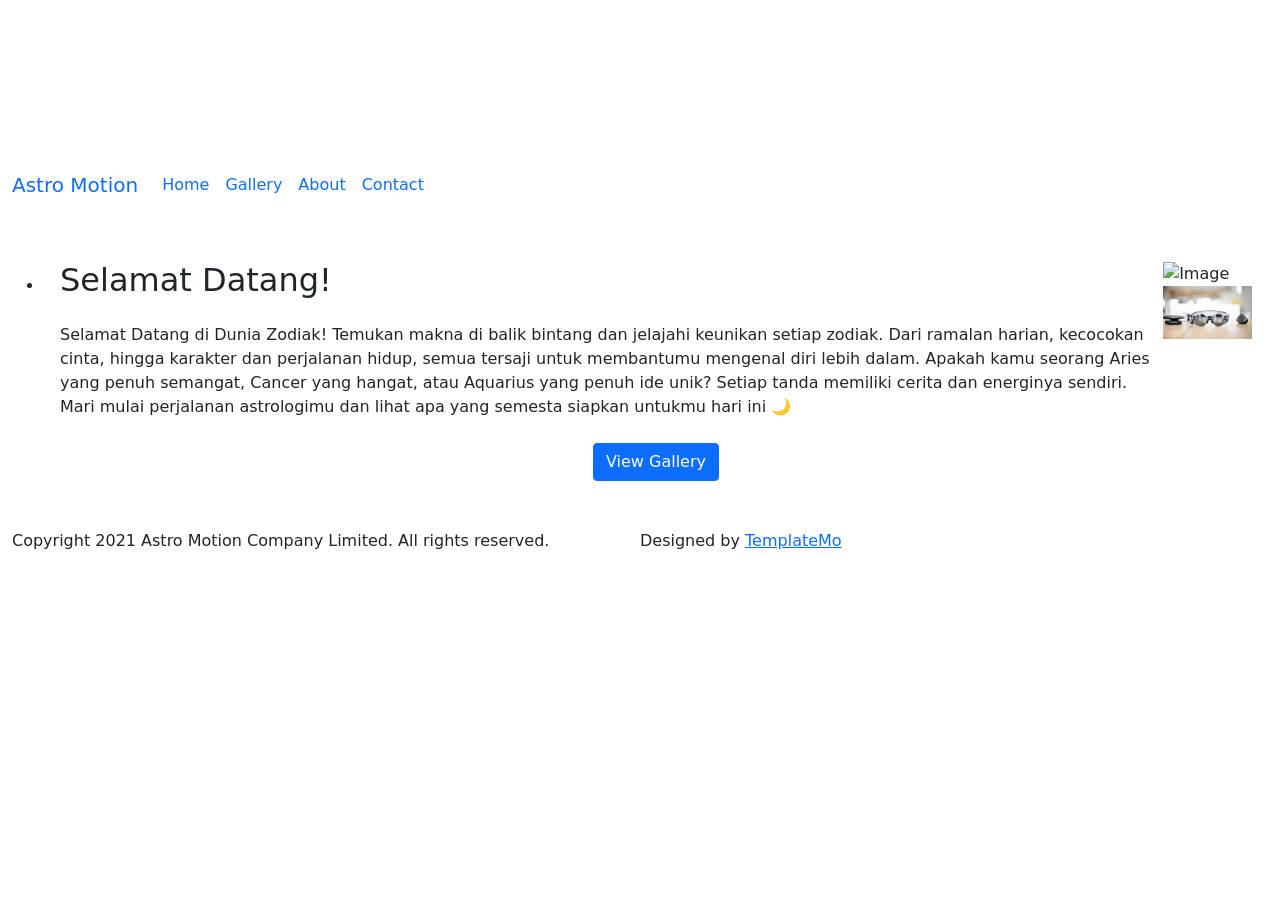
==== index.html @ 168e0117 "index.html" ====
<!DOCTYPE html>
<html lang="en">
<head>
    <meta charset="UTF-8">
    <meta http-equiv="X-UA-Compatible" content="IE=edge">
    <meta name="viewport" content="width=device-width, initial-scale=1.0">
    <title>Astro Motion by TemplateMo</title>
    <link href="https://fonts.googleapis.com/css2?family=Source+Sans+Pro:wght@300;400&display=swap" rel="stylesheet">
    <link rel="stylesheet" href="css/bootstrap.min.css">
    <link rel="stylesheet" href="css/slick.css" type="text/css" /> 
    <link rel="stylesheet" href="css/templatemo-style.css">
<!--
    
TemplateMo 560 Astro Motion

https://templatemo.com/tm-560-astro-motion

-->
</head>
<body>
    <video autoplay muted loop id="bg-video">
        <source src="video/gfp-astro-timelapse.mp4" type="video/mp4">
    </video>
    <div class="page-container">
      <div class="container-fluid">
        <div class="row">
          <div class="col-xs-12">
            <div class="cd-slider-nav">
              <nav class="navbar navbar-expand-lg" id="tm-nav">
                <a class="navbar-brand" href="#">Astro Motion</a>
                  <button class="navbar-toggler" type="button" data-bs-toggle="collapse" data-bs-target="#navbar-supported-content" aria-controls="navbarSupportedContent" aria-expanded="false" aria-label="Toggle navigation">
                    <span class="navbar-toggler-icon"></span>
                  </button>
                  <div class="collapse navbar-collapse" id="navbar-supported-content">
                    <ul class="navbar-nav mb-2 mb-lg-0">
                      <li class="nav-item selected">
                        <a class="nav-link" aria-current="page" href="#0" data-no="1">Home</a>
                        <div class="circle"></div>
                      </li>
                      <li class="nav-item">
                        <a class="nav-link" href="#0" data-no="2">Gallery</a>
                        <div class="circle"></div>
                      </li>
                      <li class="nav-item">
                        <a class="nav-link" href="#0" data-no="3">About</a>
                        <div class="circle"></div>
                      </li>
                      <li class="nav-item">
                        <a class="nav-link" href="#0" data-no="4">Contact</a>
                        <div class="circle"></div>
                      </li>
                    </ul>
                  </div>
              </nav>
            </div>
          </div>          
        </div>        
      </div>      
      <div class="container-fluid tm-content-container">
        <ul class="cd-hero-slider mb-0 py-5">
          <li class="px-3" data-page-no="1">
            <div class="page-width-1 page-left">
              <div class="d-flex position-relative tm-border-top tm-border-bottom intro-container">
                <div class="intro-left tm-bg-dark">
                  <h2 class="mb-4">Selamat Datang!</h2>
                  <p class="mb-4">
                    Selamat Datang di Dunia Zodiak! Temukan makna di balik bintang dan jelajahi keunikan setiap zodiak. Dari ramalan harian, kecocokan cinta, hingga karakter dan perjalanan hidup, semua tersaji untuk membantumu mengenal diri lebih dalam.
Apakah kamu seorang Aries yang penuh semangat, Cancer yang hangat, atau Aquarius yang penuh ide unik? Setiap tanda memiliki cerita dan energinya sendiri.
Mari mulai perjalanan astrologimu dan lihat apa yang semesta siapkan untukmu hari ini 🌙</p>
                </div>
                <div class="intro-right">
                  <img src="img/home-img-1.jpg" alt="Image" class="img2-fluid intro-img-1">
                  <img src="img/home-img-2.jpg" alt="Image" class="img-fluid intro-img-2">
                </div>
                <div class="circle intro-circle-1"></div>
                <div class="circle intro-circle-2"></div>
                <div class="circle intro-circle-3"></div>
                <div class="circle intro-circle-4"></div>
              </div>
              <div class="text-center">
                <a href="#0" data-page-no="2" class="btn btn-primary tm-intro-btn tm-page-link">
                  View Gallery
                </a>
              </div>            
            </div>            
          </li>
          <li data-page-no="2">
            <!-- Image Carousel -->
            <div class="mx-auto position-relative gallery-container">
              <div class="circle intro-circle-1"></div>
              <div class="circle intro-circle-2"></div>
              <div class="mx-auto tm-border-top gallery-slider">
                <figure class="effect-julia item">
                    <img src="img 2/home-img-1.jpg" alt="Image">
                    <figcaption>
                        <div>
                            <p>Julia dances in the deep dark</p>
                        </div>
                        <a href="#">View more</a>
                    </figcaption>
                </figure>
                <figure class="effect-julia item">
                    <img src="img/gallery-img-02.jpg" alt="Image">
                    <figcaption>
                        <div>
                            <p>Julia dances in the deep dark</p>
                        </div>
                        <a href="#">View more</a>
                    </figcaption>
                </figure>
                <figure class="effect-julia item">
                    <img src="img/gallery-img-03.jpg" alt="Image">
                    <figcaption>
                        <div>
                            <p>Julia dances in the deep dark</p>
                        </div>
                        <a href="#">View more</a>
                    </figcaption>
                </figure>
                <figure class="effect-julia item">
                    <img src="img/gallery-img-04.jpg" alt="Image">
                    <figcaption>
                        <div>
                            <p>Julia dances in the deep dark</p>
                        </div>
                        <a href="#">View more</a>
                    </figcaption>
                </figure>
                <figure class="effect-julia item">
                    <img src="img/gallery-img-05.jpg" alt="Image">
                    <figcaption>
                        <div>
                            <p>Julia dances in the deep dark</p>
                        </div>
                        <a href="#">View more</a>
                    </figcaption>
                </figure>
                <figure class="effect-julia item">
                    <img src="img/gallery-img-06.jpg" alt="Image">
                    <figcaption>
                        <div>
                            <p>Julia dances in the deep dark</p>
                        </div>
                        <a href="#">View more</a>
                    </figcaption>
                </figure>
                <figure class="effect-julia item">
                    <img src="img/gallery-img-07.jpg" alt="Image">
                    <figcaption>
                        <div>
                            <p>Julia dances in the deep dark</p>
                        </div>
                        <a href="#">View more</a>
                    </figcaption>
                </figure>
                <figure class="effect-julia item">
                    <img src="img/gallery-img-08.jpg" alt="Image">
                    <figcaption>
                        <div>
                            <p>Julia dances in the deep dark</p>
                        </div>
                        <a href="#">View more</a>
                    </figcaption>
                </figure>
                <figure class="effect-julia item">
                    <img src="img/gallery-img-09.jpg" alt="Image">
                    <figcaption>
                        <div>
                            <p>Julia dances in the deep dark</p>
                        </div>
                        <a href="#">View more</a>
                    </figcaption>
                </figure>
              </div>
            </div>
          </li>
          <li data-page-no="3" class="px-3">
            <div class="position-relative page-width-1 page-right tm-border-top tm-border-bottom">
              <div class="circle intro-circle-1"></div>
              <div class="circle intro-circle-2"></div>
              <div class="circle intro-circle-3"></div>
              <div class="circle intro-circle-4"></div>
              <div class="tm-bg-dark content-pad">
                <h2 class="mb-4">About our company</h2>
                <p class="mb-4">
                  You are <span class="highlight">allowed</span> to use Astro Motion HTML Template for your websites. You are not allowed to re-distribute this template ZIP file on any Free CSS template collection website. Illegal redistribution is strongly prohibited.
                </p>
                <p>
                  Praesent auctor rhoncus arcu, vitae blandit est vestibulum sit amet. Integer erat
                  turpis, vestibulum pellentesque aliquam ultricies, finibus nec dui. Donec bibendum
                  enim mi, at tristique leo feugiat at. Thank you for visiting Template Mo.
                </p>
              </div>              
            </div>
          </li>
          <li data-page-no="4">
            <div class="mx-auto page-width-2">
              <div class="row">
                <div class="col-md-6 me-0 ms-auto">
                  <h2 class="mb-4">Contact Us</h2>
                </div>
              </div>
              <div class="row">
                <div class="col-md-6 tm-contact-left">
                  <form action="#" method="POST" class="contact-form">
                    <div class="input-group tm-mb-30">
                        <input name="name" type="text" class="form-control rounded-0 border-top-0 border-end-0 border-start-0" placeholder="Name">
                    </div>
                    <div class="input-group tm-mb-30">
                        <input name="email" type="text" class="form-control rounded-0 border-top-0 border-end-0 border-start-0" placeholder="Email">
                    </div>
                    <div class="input-group tm-mb-30">
                        <textarea rows="5" name="message" class="textarea form-control rounded-0 border-top-0 border-end-0 border-start-0" placeholder="Message"></textarea>
                    </div>
                    <div class="input-group justify-content-end">
                        <input type="submit" class="btn btn-primary tm-btn-pad-2" value="Send">
                    </div>
                  </form>
                </div>
                <div class="col-md-6 tm-contact-right">                  
                  <p class="mb-4">
                    Integer erat turpis, vestibulum pellentesque aliquam
                    ultricies, finibus nec dui. Donec bibendum enim mi,
                    at tristique leo feugiat at.
                  </p>
                  <div>
                    Email: <a href="mailto:info@company.com" class="tm-link-white">info@company.com</a>
                  </div>
                  <div class="tm-mb-45">
                    Tel: <a href="tel:0100200340" class="tm-link-white">010-020-0340</a>
                  </div>
                  <!-- Map -->
                  <div class="map-outer">
                    <div class="gmap-canvas">
                        <iframe width="100%" height="400" id="gmap-canvas"
                            src="https://maps.google.com/maps?q=Av.+L%C3%BAcio+Costa,+Rio+de+Janeiro+-+RJ,+Brazil&t=&z=13&ie=UTF8&iwloc=&output=embed"
                            frameborder="0" scrolling="no" marginheight="0" marginwidth="0"></iframe>
                    </div>
                </div>
                </div>
              </div>
            </div>            
          </li>
        </ul>
    </div>
    <div class="container-fluid">
      <footer class="row mx-auto tm-footer">
        <div class="col-md-6 px-0">
          Copyright 2021 Astro Motion Company Limited. All rights reserved.
        </div>
        <div class="col-md-6 px-0 tm-footer-right">
          Designed by <a rel="sponsored" href="https://templatemo.com" target="_blank" class="tm-link-white">TemplateMo</a>
        </div>
      </footer>
    </div>
  </div>
  <!-- Preloader, https://ihatetomatoes.net/create-custom-preloading-screen/ -->
  <div id="loader-wrapper">            
    <div id="loader"></div>
    <div class="loader-section section-left"></div>
    <div class="loader-section section-right"></div>
  </div>  
  <script src="js/jquery-3.5.1.min.js"></script>
  <script src="js/bootstrap.min.js"></script>
  <script src="js/slick.js"></script>
  <script src="js/templatemo-script.js"></script>
  <script src="login/js/welcome.js"></script>
</body>
</html>
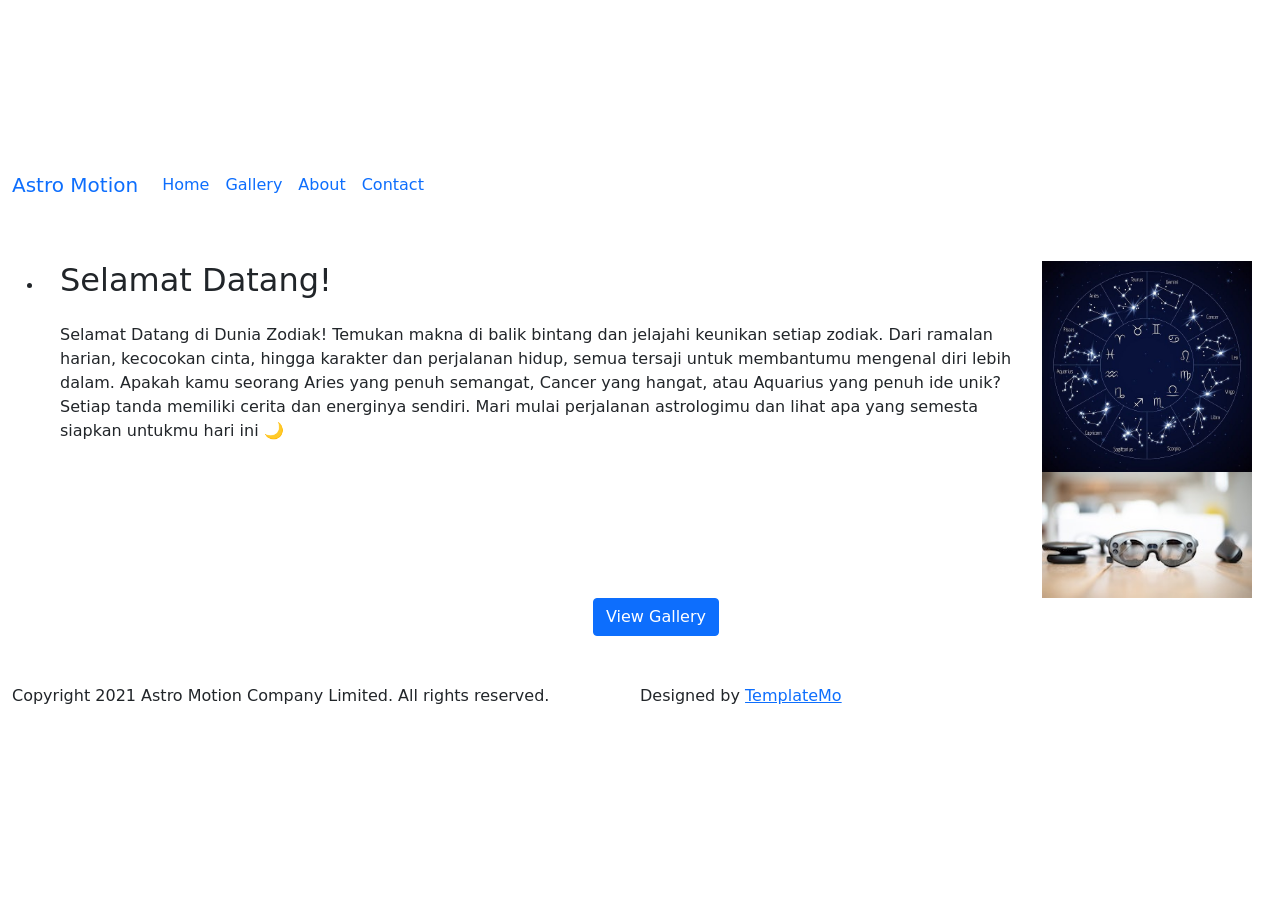
==== commit 3e673698: "index.html" ====
--- a/index.html
+++ b/index.html
@@ -69,7 +69,7 @@
 Mari mulai perjalanan astrologimu dan lihat apa yang semesta siapkan untukmu hari ini 🌙</p>
                 </div>
                 <div class="intro-right">
-                  <img src="img/home-img-1.jpg" alt="Image" class="img2-fluid intro-img-1">
+                  <img src="img 2/home-img-1.jpg" alt="Image" class="img-fluid intro-img-1">
                   <img src="img/home-img-2.jpg" alt="Image" class="img-fluid intro-img-2">
                 </div>
                 <div class="circle intro-circle-1"></div>
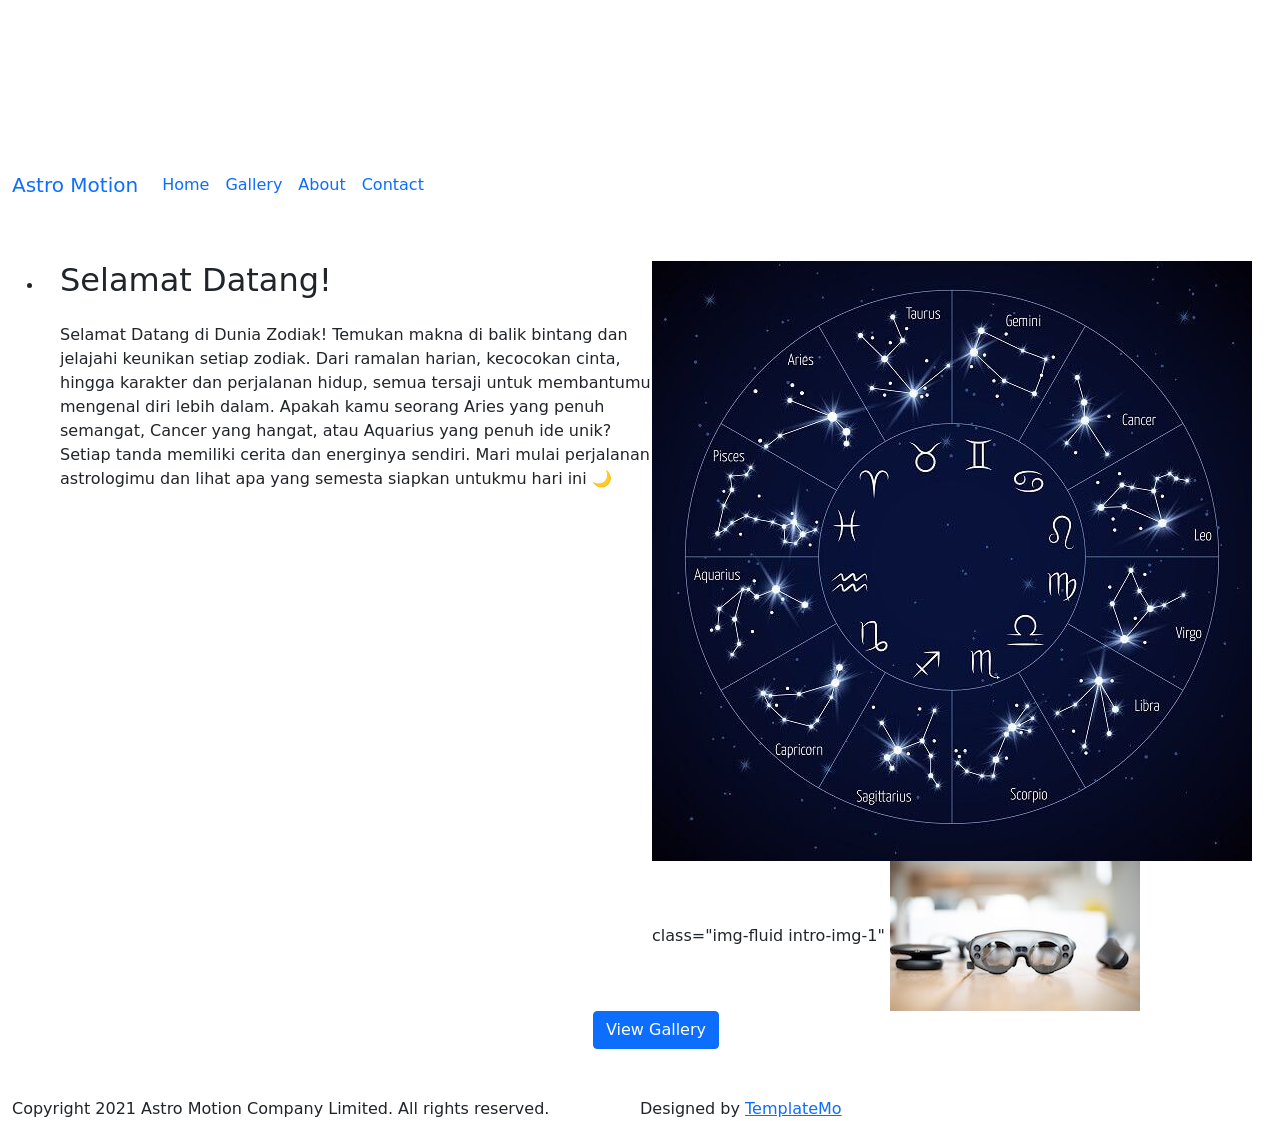
==== commit 22e6de20: "index.html" ====
--- a/index.html
+++ b/index.html
@@ -69,7 +69,7 @@
 Mari mulai perjalanan astrologimu dan lihat apa yang semesta siapkan untukmu hari ini 🌙</p>
                 </div>
                 <div class="intro-right">
-                  <img src="img 2/home-img-1.jpg" alt="Image" class="img-fluid intro-img-1">
+                  <img src="img 2/home-img-1.jpg" alt="Image"> class="img-fluid intro-img-1"
                   <img src="img/home-img-2.jpg" alt="Image" class="img-fluid intro-img-2">
                 </div>
                 <div class="circle intro-circle-1"></div>
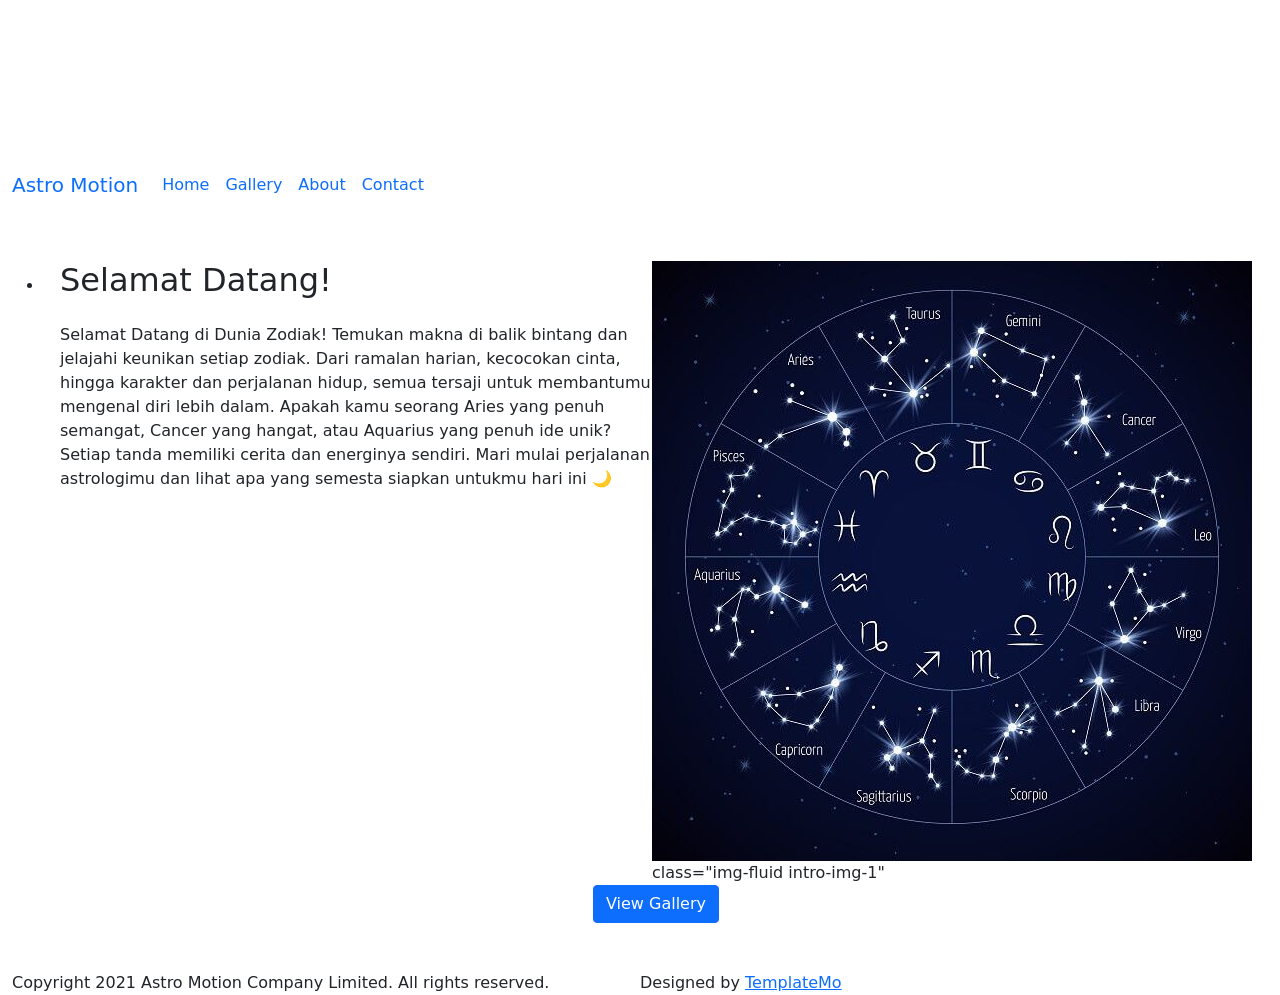
==== commit da6bf80e: "index.html" ====
--- a/index.html
+++ b/index.html
@@ -70,7 +70,6 @@
                 </div>
                 <div class="intro-right">
                   <img src="img 2/home-img-1.jpg" alt="Image"> class="img-fluid intro-img-1"
-                  <img src="img/home-img-2.jpg" alt="Image" class="img-fluid intro-img-2">
                 </div>
                 <div class="circle intro-circle-1"></div>
                 <div class="circle intro-circle-2"></div>
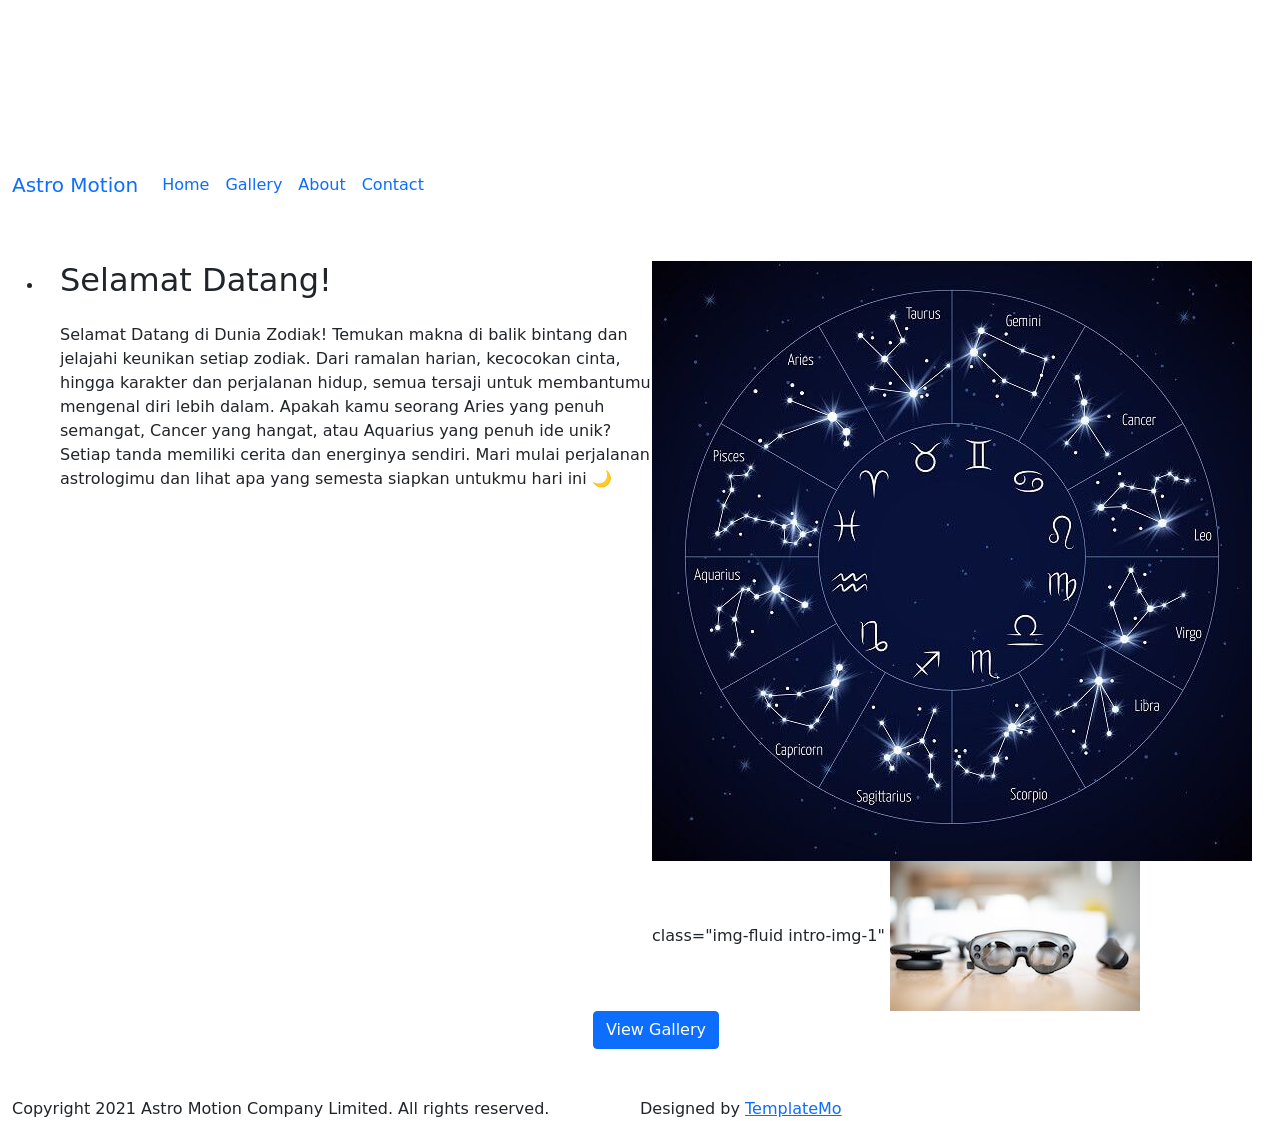
==== commit 44f79414: "Update index.html" ====
--- a/index.html
+++ b/index.html
@@ -70,6 +70,7 @@
                 </div>
                 <div class="intro-right">
                   <img src="img 2/home-img-1.jpg" alt="Image"> class="img-fluid intro-img-1"
+                  <img src="img/home-img-2.jpg" alt="Image" class="img-fluid intro-img-2">
                 </div>
                 <div class="circle intro-circle-1"></div>
                 <div class="circle intro-circle-2"></div>
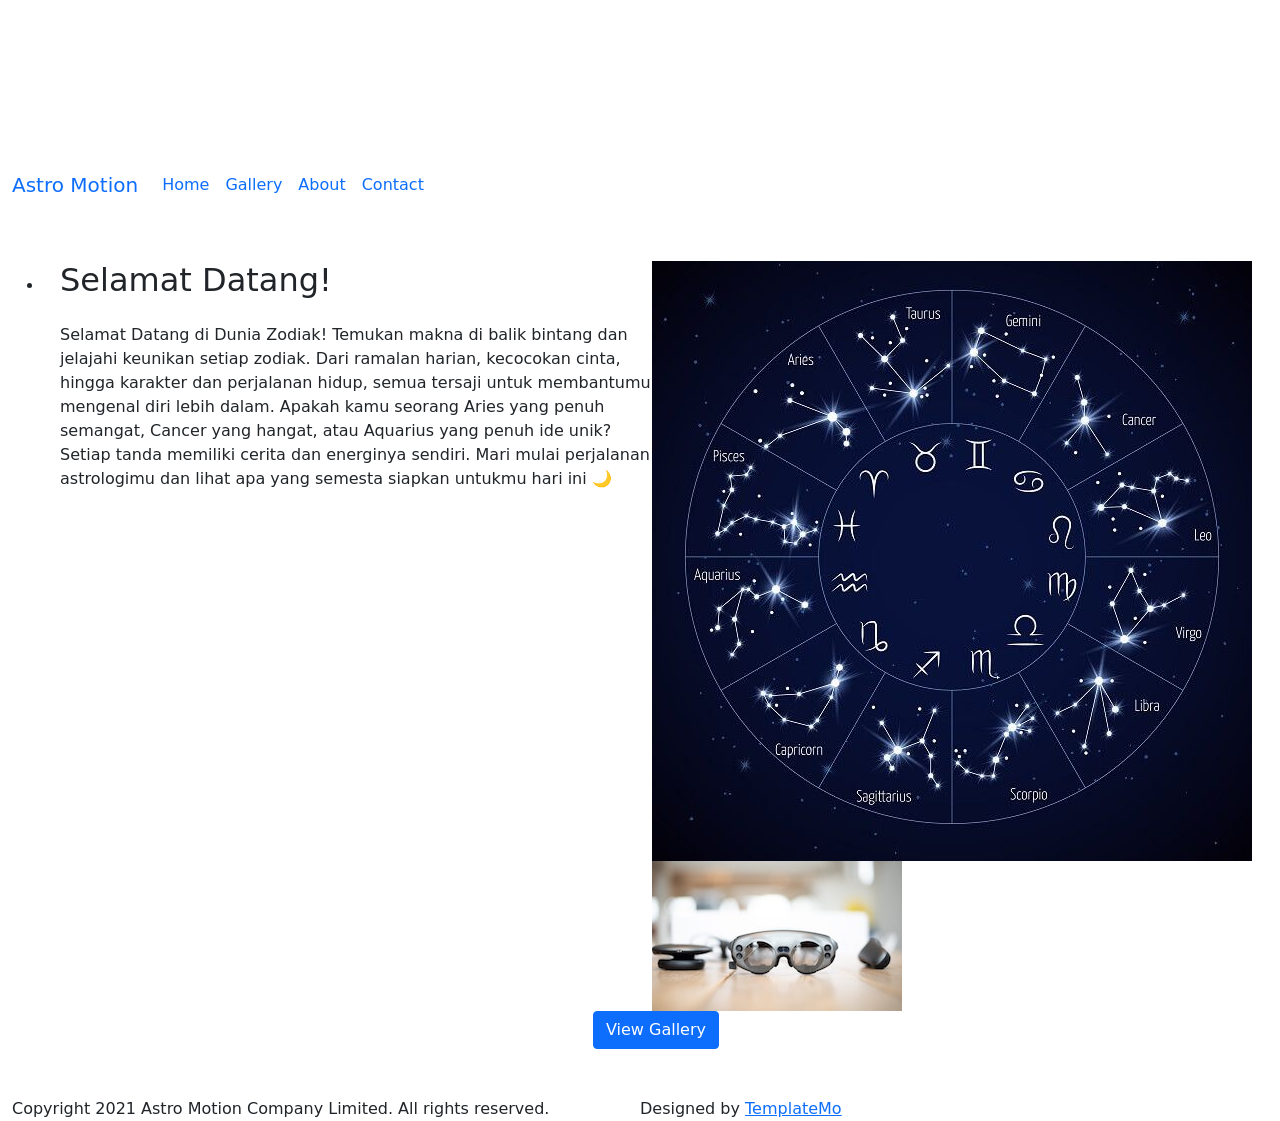
==== commit 253d3983: "Update index.html" ====
--- a/index.html
+++ b/index.html
@@ -69,7 +69,7 @@
 Mari mulai perjalanan astrologimu dan lihat apa yang semesta siapkan untukmu hari ini 🌙</p>
                 </div>
                 <div class="intro-right">
-                  <img src="img 2/home-img-1.jpg" alt="Image"> class="img-fluid intro-img-1"
+                  <img src="img 2/home-img-1.jpg" alt="Image"> 
                   <img src="img/home-img-2.jpg" alt="Image" class="img-fluid intro-img-2">
                 </div>
                 <div class="circle intro-circle-1"></div>
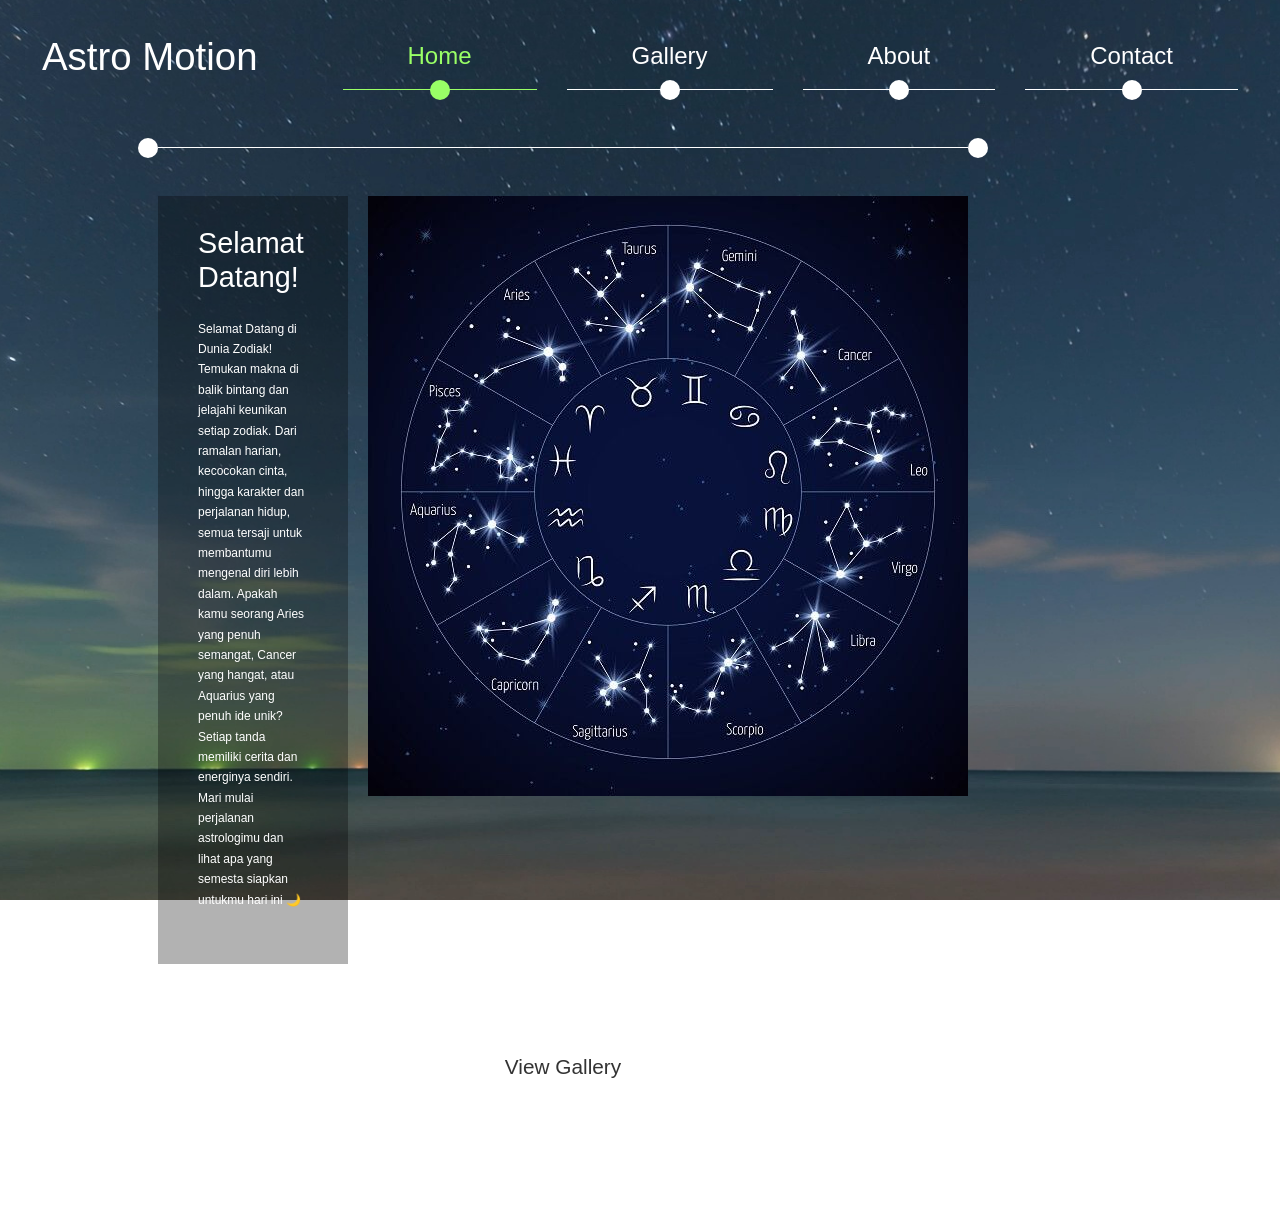
==== commit d3b0b58a: "Update index.html" ====
--- a/index.html
+++ b/index.html
@@ -70,7 +70,6 @@
                 </div>
                 <div class="intro-right">
                   <img src="img 2/home-img-1.jpg" alt="Image"> 
-                  <img src="img/home-img-2.jpg" alt="Image" class="img-fluid intro-img-2">
                 </div>
                 <div class="circle intro-circle-1"></div>
                 <div class="circle intro-circle-2"></div>
--- a/css/templatemo-style.css
+++ b/css/templatemo-style.css
@@ -0,0 +1,666 @@
+/*
+
+TemplateMo 560 Astro Motion
+
+https://templatemo.com/tm-560-astro-motion
+
+*/
+
+html, body, .page-container {
+    height: 100%;
+}
+
+body {
+    font-family: 'Source Sans Pro', sans-serif;
+    font-size: 12px;
+    font-weight: 300;
+    color: white;
+    line-height: 1.5;
+}
+
+a {
+	color: #9F6;
+    text-decoration: none;
+    transition: all 0.3s ease;
+}
+
+a:hover {
+	color: #3CF;
+}
+
+p {
+    line-height: 1.7;
+}
+
+h2 {
+    font-size: 1.8rem;
+}
+
+.highlight {
+    color: #99FF66;
+}
+
+.page-container {
+    display: flex;
+    flex-direction: column;
+    justify-content: space-between;
+    padding-left: 30px;
+    padding-right: 30px;
+}
+
+.container-fluid {
+    max-width: 1860px;
+}
+
+.btn {
+    font-size: 1.3rem;
+    padding: 13px 23px;
+    border-radius: 0;
+}
+
+.btn-primary {
+    background-color: white;
+    border: none;
+    color: #333;
+}
+
+.btn-primary:hover,
+.btn-primary:focus {
+    color: #5cac38;
+    background-color: white;
+}
+
+/* Style the video: 100% width and height to cover the entire window */
+#bg-video {
+    position: fixed;
+    left: 50%;
+    top: 50%;
+    bottom: auto;
+    right: auto;
+    min-width: 100%;
+    min-height: 100%;
+    transform: translateX(-50%) translateY(-50%);
+    z-index: -100;
+    background-image: url(../img/tm-astro-bg.jpg);
+    background-position: center;
+    background-size: cover;
+    background-repeat: no-repeat;
+}
+
+#tm-nav {
+    z-index: 1000;
+}
+
+.navbar a {
+    color: white;
+}
+
+.navbar-brand {
+    font-size: 2.4rem;
+}
+
+.navbar {
+    margin-top: 15px;
+}
+
+.navbar .navbar-nav .nav-item {
+    margin-left: 15px;
+    margin-right: 15px;
+}
+
+.navbar .navbar-nav .nav-item:last-child {
+    margin-right: 0;
+}
+
+.navbar .navbar-nav .nav-item .nav-link {
+    font-size: 1.5rem;
+    padding: 15px 65px;
+    border-bottom: 1px solid white;
+}
+
+.nav-item {
+    position: relative;
+}
+
+.circle {
+    position: absolute;
+    left: calc(50% - 10px);
+    bottom: -10px;
+    width: 20px;
+    height: 20px; 
+    background-color: white;
+    border-radius: 50%;
+}
+
+.tm-border-bottom {
+    border-bottom: 1px solid white;
+    padding-bottom: 48px;
+}
+
+.tm-border-top {
+    border-top: 1px solid white;
+    padding-top: 48px;
+}
+
+.navbar .navbar-nav .nav-item.selected .nav-link,
+.navbar .navbar-nav .nav-item .nav-link:hover {
+    color: #99FF66;
+    border-bottom: 1px solid #99FF66;
+}
+
+.cd-slider-nav li.selected a+.circle,
+.navbar .navbar-nav .nav-item .nav-link:hover+.circle {
+    background-color: #99FF66;
+}
+
+.navbar-toggler-icon {
+    background-image: url("data:image/svg+xml;charset=utf8,%3Csvg viewBox='0 0 30 30' xmlns='http://www.w3.org/2000/svg'%3E%3Cpath stroke='rgba(255, 255, 255, 0.8)' stroke-width='2' stroke-linecap='round' stroke-miterlimit='10' d='M4 7h22M4 15h22M4 23h22'/%3E%3C/svg%3E");
+}
+
+.navbar-toggler {
+    border: 1px solid rgba(255,255,255,1);
+}
+
+.navbar-toggler:focus {
+    box-shadow: none;
+}
+
+.tm-link-white {
+    color: white;
+}
+
+.tm-link-white:hover,
+.tm-link-white:focus {
+    color: #99FF66;
+}
+
+.cd-hero-slider {
+    padding: 10px 0;
+}
+
+.cd-hero-slider li { 
+    list-style: none;
+}
+
+.content-pad {
+    padding: 40px 30px;
+}
+
+.page-width-1 {
+    max-width: 810px;
+}
+
+.page-width-2 {
+    max-width: 912px;
+}
+
+.page-left {
+    margin-left: 100px;
+}
+
+.page-right {
+    margin-right: 100px;
+    margin-left: auto;
+}
+
+.tm-bg-dark {
+    background-color: rgba(0,0,0,0.3);
+}
+
+.intro-left {
+    margin-right: 20px;
+    padding: 30px 40px;
+    max-width: 505px;    
+}
+
+.intro-img-1 {
+    margin-bottom: 20px;
+}
+
+.intro-circle-1 {
+    left: -20px;
+    top: -10px;
+}
+
+.intro-circle-2 {
+    right: -20px;
+    top: -10px;
+    left: auto;
+}
+
+.intro-circle-3 {
+    right: -20px;
+    bottom: -10px;
+    left: auto;
+}
+
+.intro-circle-4 {
+    left: -20px;
+    bottom: -10px;
+}
+
+.tm-intro-btn {
+    margin-top: 25px;
+}
+
+.tm-footer {
+    padding-top: 25px;
+    padding-bottom: 25px;
+    width: 100%;
+    display: flex;
+    justify-content: space-between;
+}
+
+/* Gallery page */
+.gallery-container {
+    max-width: 1300px;
+}
+
+.slick-dots {
+    bottom: -80px;
+}
+
+.gallery-slider figure {
+	position: relative;
+	float: left;
+    overflow: hidden;
+    margin: 0;
+    max-width: 240px;
+    margin-left: 10px;
+    margin-right: 10px;
+	height: auto;
+	background: #3085a3;
+	text-align: center;
+	cursor: pointer;
+}
+
+.gallery-slider figure img {
+	position: relative;
+	display: block;
+	min-height: 100%;
+	max-width: 100%;
+}
+
+.gallery-slider figure figcaption {
+	padding: 1em;
+	color: #fff;
+	text-transform: uppercase;
+	font-size: 1.25em;
+	-webkit-backface-visibility: hidden;
+	backface-visibility: hidden;
+}
+
+.gallery-slider figure figcaption::before,
+.gallery-slider figure figcaption::after {
+	pointer-events: none;
+}
+
+.gallery-slider figure figcaption,
+.gallery-slider figure figcaption > a {
+	position: absolute;
+	top: 0;
+	left: 0;
+	width: 100%;
+	height: 100%;
+}
+
+/* Anchor will cover the whole item by default */
+/* For some effects it will show as a button */
+.gallery-slider figure figcaption > a {
+	z-index: 1000;
+	text-indent: 200%;
+	white-space: nowrap;
+	font-size: 0;
+	opacity: 0;
+}
+
+.gallery-slider figure h2 {
+	word-spacing: -0.15em;
+  font-weight: 300;
+  font-size: 28px;
+}
+
+.gallery-slider figure h2 span {
+	font-weight: 800;
+}
+
+.gallery-slider figure h2,
+.gallery-slider figure p {
+	margin: 0;
+}
+
+.gallery-slider figure p {
+	letter-spacing: 1px;
+	font-size: 68.5%;
+}
+
+.gallery-section {
+  background-color: #99ccff;
+}
+
+.gallery-section .title {
+  padding-right: 13px;
+  margin-bottom: 80px;
+}
+
+/*---------------*/
+/***** Julia *****/
+/*---------------*/
+
+figure.effect-julia {
+	background: #2f3238;
+}
+
+figure.effect-julia img {
+	-webkit-transition: opacity 1s, -webkit-transform 1s;
+	transition: opacity 1s, transform 1s;
+	-webkit-backface-visibility: hidden;
+	backface-visibility: hidden;
+}
+
+figure.effect-julia figcaption {
+	display: flex;
+  align-items: center;
+}
+
+figure.effect-julia h2 {
+	position: relative;
+	padding: 0.5em 0;
+}
+
+figure.effect-julia p {
+	display: inline-block;
+	margin: 0 0 0.25em;
+	padding: 0.4em 1em;
+	background: rgba(255,255,255,0.9);
+	color: #2f3238;
+	text-transform: none;
+	font-weight: 500;
+	font-size: 75%;
+	-webkit-transition: opacity 0.35s, -webkit-transform 0.35s;
+	transition: opacity 0.35s, transform 0.35s;
+	-webkit-transform: translate3d(-360px,0,0);
+	transform: translate3d(-360px,0,0);
+}
+
+figure.effect-julia p:first-child {
+	-webkit-transition-delay: 0.15s;
+	transition-delay: 0.15s;
+}
+
+figure.effect-julia p:nth-of-type(2) {
+	-webkit-transition-delay: 0.1s;
+	transition-delay: 0.1s;
+}
+
+figure.effect-julia p:nth-of-type(3) {
+	-webkit-transition-delay: 0.05s;
+	transition-delay: 0.05s;
+}
+
+figure.effect-julia:hover p:first-child {
+	-webkit-transition-delay: 0s;
+	transition-delay: 0s;
+}
+
+figure.effect-julia:hover p:nth-of-type(2) {
+	-webkit-transition-delay: 0.05s;
+	transition-delay: 0.05s;
+}
+
+figure.effect-julia:hover p:nth-of-type(3) {
+	-webkit-transition-delay: 0.1s;
+	transition-delay: 0.1s;
+}
+
+figure.effect-julia:hover img {
+	opacity: 0.4;
+	-webkit-transform: scale3d(1.1,1.1,1);
+	transform: scale3d(1.1,1.1,1);
+}
+
+figure.effect-julia:hover p {
+	opacity: 1;
+	-webkit-transform: translate3d(0,0,0);
+	transform: translate3d(0,0,0);
+}
+
+.gallery-slider .slick-dots li.slick-active, 
+.gallery-slider .slick-dots li:hover {
+    background-color: #3CCDFF;
+}
+
+.gallery-slider .slick-dots li {
+    background-color: #ffffff;
+    width: 20px;
+    height: 20px;
+    border-radius: 100%;
+    margin: 0 10px;
+    transition: all 0.3s ease;
+}
+
+/* About page */
+.tm-about-container {
+    border-top: 1px solid white;
+    padding-top: 50px;
+    padding-bottom: 50px;
+    border-bottom: 1px solid white;
+}
+
+/* Contact page */
+.tm-contact-left {
+    padding-right: 55px;
+}
+
+.form-control {
+    font-size: 1.2rem;
+    padding: 15px 0;
+}
+
+.form-control,
+.form-control:focus {
+    color: white;
+    background-color: transparent;
+}
+
+.form-control:focus {
+    border-bottom: 1px solid #99FF66;
+    outline: 0;
+    -webkit-box-shadow: none;
+    box-shadow: none;
+  }
+
+.form-control::-webkit-input-placeholder { color: white; }
+.form-control:-moz-placeholder { color: white; }
+.form-control::-moz-placeholder { color: white; }
+.form-control:-ms-input-placeholder { color: white; }
+
+.tm-mb-30 {
+    margin-bottom: 30px;
+}
+
+.tm-mb-45 {
+    margin-bottom: 45px;
+}
+
+.tm-btn-pad-2 {
+    padding: 10px 38px;
+}
+
+.map-outer{
+    position:relative;
+}
+
+.gmap-canvas {
+    overflow:hidden;
+    background:none!important;
+}
+
+.map-outer,
+.gmap-canvas {
+    height:200px;
+    width:100%;
+}
+
+.tm-footer-right {
+    text-align: right;
+}
+
+@media (min-width: 992px)
+{
+    .navbar-expand-lg .navbar-collapse {
+        justify-content: flex-end;
+    }
+}
+
+@media (max-width: 1200px) {
+    .navbar .navbar-nav .nav-item .nav-link {
+        padding: 15px 45px;
+    }
+}
+
+@media (max-width: 1024px) {
+    .navbar .navbar-nav .nav-item .nav-link {
+        font-size: 1.2rem;
+    }
+}
+
+@media (max-width: 992px) {
+    .navbar {
+        margin-top: 0;
+    }
+
+    .navbar {
+        position: relative;
+    }
+    
+    .navbar-collapse {
+        position: absolute;
+        top: 63px;
+        right: 0;
+        background: rgb(54 75 96);
+        border-radius: 5px;
+    }
+
+    .navbar .navbar-nav .nav-item {
+        margin-bottom: 20px;
+    }
+
+    .page-left,
+    .page-right {
+        margin-left: auto;
+        margin-right: auto;
+    }
+
+    .cd-hero-slider {
+        padding: 10px 0;
+    }
+}
+
+@media (max-width: 834px) {
+    .intro-left {
+        width: 65%;
+    }
+
+    .intro-right {
+        width: 35%;
+    }
+}
+
+@media (max-width: 767px) {
+    .tm-contact-left {
+        padding-right: 15px;
+        margin-bottom: 50px;
+    }
+
+    .tm-footer-right {
+        text-align: left;
+        margin-top: 10px;
+    }
+}
+
+@media (max-width: 600px) {
+    .intro-left,
+    .intro-right {
+        width: 100%;
+    }
+
+    .intro-left {
+        margin-right: 0;
+        margin-bottom: 20px;
+        max-width: none;
+    }
+
+    .intro-right {
+        display: flex;
+        align-items: flex-start;
+        justify-content: space-between;
+    }
+
+    .intro-container {
+        flex-direction: column;
+    }
+
+    .intro-img-1 {
+        margin-right: 4%;
+        margin-bottom: 0;
+        width: 48%
+    }
+
+    .intro-img-2 {
+        width: 48%;
+    }
+}
+
+/* Preloader 
+	https://ihatetomatoes.net/create-custom-preloading-screen/
+*/
+/* ==========================================================================
+   Author's custom styles
+   ========================================================================== */
+   #loader-wrapper { position: fixed; top: 0; left: 0; width: 100%; height: 100%; z-index: 2000; }
+   #loader { display: block; position: relative; left: 50%; top: 50%; width: 150px; height: 150px; margin: -75px 0 0 -75px; border-radius: 50%; border: 3px solid transparent; border-top-color: #3498db; /* Chrome, Opera 15+, Safari 5+ */
+   	animation: spin 2s linear infinite; /* Chrome, Firefox 16+, IE 10+, Opera */ z-index: 2001; }
+   #loader:before { content: ""; position: absolute; top: 5px; left: 5px; right: 5px; bottom: 5px; border-radius: 50%; border: 3px solid transparent;
+   	border-top-color: #e74c3c; /* Chrome, Opera 15+, Safari 5+ */
+   animation: spin 3s linear infinite; /* Chrome, Firefox 16+, IE 10+, Opera */ }
+   #loader:after { content: ""; position: absolute; top: 15px; left: 15px; right: 15px; bottom: 15px; border-radius: 50%; border: 3px solid transparent;
+border-top-color: #f9c922; /* Chrome, Opera 15+, Safari 5+ */ animation: spin 1.5s linear infinite; /* Chrome, Firefox 16+, IE 10+, Opera */ }
+@keyframes spin {
+	0%   {  /* Chrome, Opera 15+, Safari 3.1+ */  /* IE 9 */
+		transform: rotate(0deg);  /* Firefox 16+, IE 10+, Opera */
+	}
+	100% {  /* Chrome, Opera 15+, Safari 3.1+ */  /* IE 9 */
+		transform: rotate(360deg);  /* Firefox 16+, IE 10+, Opera */
+	}
+}
+
+#loader-wrapper .loader-section { position: fixed; top: 0; width: 51%; height: 100%; background: #222222; z-index: 2000;  /* Chrome, Opera 15+, Safari 3.1+ */  /* IE 9 */ transform: translateX(0);  /* Firefox 16+, IE 10+, Opera */}
+
+#loader-wrapper .loader-section.section-left { left: 0; }
+
+#loader-wrapper .loader-section.section-right { right: 0; }
+
+/* Loaded */
+.loaded #loader-wrapper .loader-section.section-left {  /* Chrome, Opera 15+, Safari 3.1+ */  /* IE 9 */
+	transform: translateX(-100%);  /* Firefox 16+, IE 10+, Opera */  
+	transition: all 0.7s 0.3s cubic-bezier(0.645, 0.045, 0.355, 1.000);
+}
+
+.loaded #loader-wrapper .loader-section.section-right {  /* Chrome, Opera 15+, Safari 3.1+ */  /* IE 9 */
+	transform: translateX(100%);  /* Firefox 16+, IE 10+, Opera */  
+	transition: all 0.7s 0.3s cubic-bezier(0.645, 0.045, 0.355, 1.000);
+}
+
+.loaded #loader {
+	opacity: 0;  
+	transition: all 0.3s ease-out;
+}
+.loaded #loader-wrapper {
+	visibility: hidden;  /* Chrome, Opera 15+, Safari 3.1+ */  /* IE 9 */
+	transform: translateY(-100%);  /* Firefox 16+, IE 10+, Opera */  
+	transition: all 0.3s 1s ease-out;
+}
+/* JavaScript Turned Off */
+.no-js #loader-wrapper { display: none; }
+/*============ Preloader ends ==================================*/
